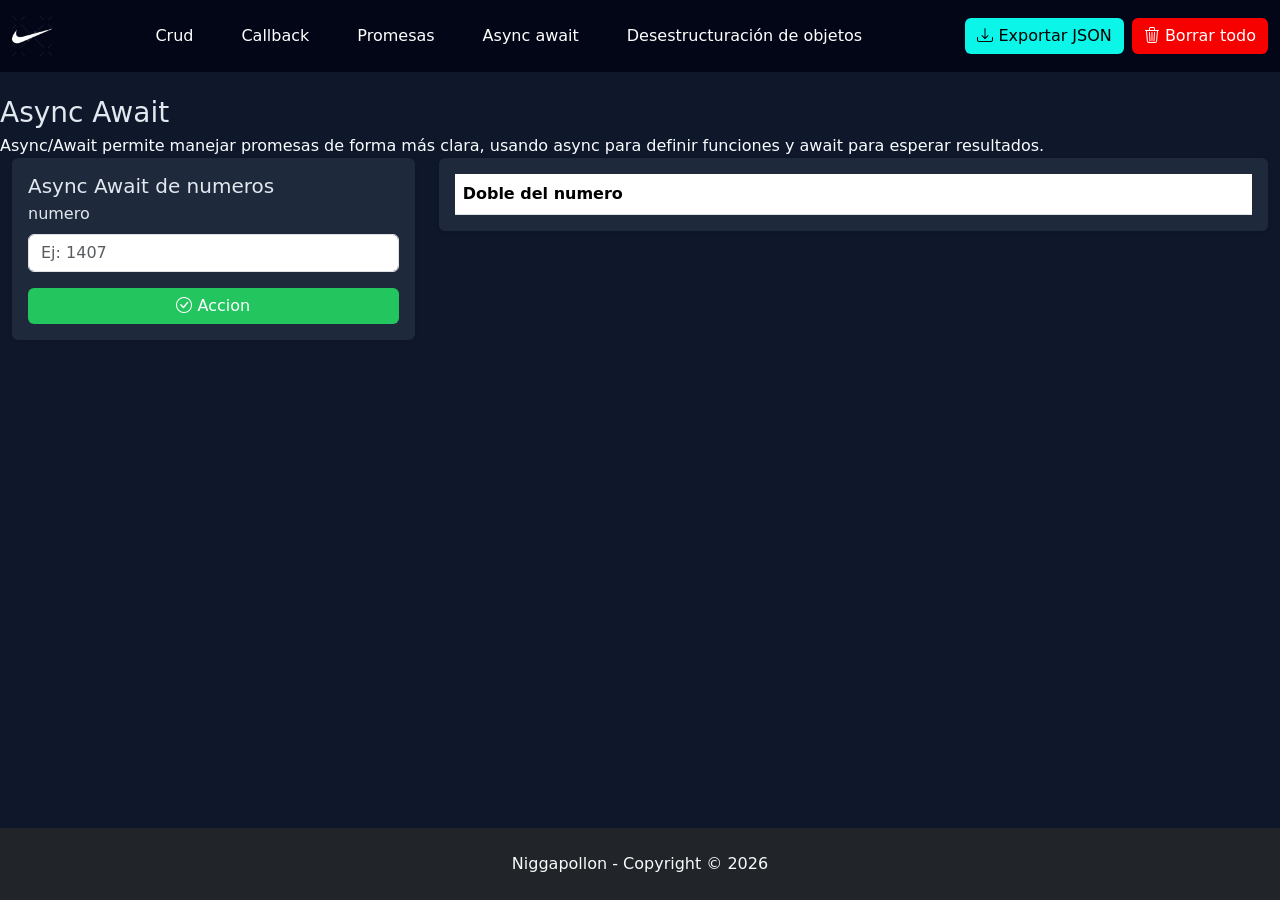
==== src/feature/asyncawait/asyncawait.html @ fc14b40a "Correccion" ====
<!DOCTYPE html>
<html lang="es-CO">

<head>
    <meta charset="UTF-8">
    <meta name="viewport" content="width=device-width, initial-scale=1.0">
    <title>Async Await</title>
    

    <meta name="author" content="CRUD Datos | Feature-Based + Bootstrap 5">
    <meta name="description" content="Aplicativo web Bootstrap">
    <meta name="keywords" content="SENA, sena, Sena">


    <meta name="theme-color" content="#000000">
    <meta name="MobileOptimized" content="width">
    <meta name="HandhledFriendly" content="true">
    <meta name="mobile-web-app-capable" content="yes">
    <meta name="apple-mobile-web-app-status-bar-style" content="black-traslucent">


    <link href="https://cdn.jsdelivr.net/npm/bootstrap@5.3.3/dist/css/bootstrap.min.css" rel="stylesheet"
        integrity="sha384-QWTKZyjpPEjISv5WaRU9OFeRpok6YctnYmDr5pNlyT2bRjXh0JMhjY6hW+ALEwIH" crossorigin="anonymous" />

        <link rel="stylesheet" href="/src/shared/styles/styles.css">

    <link href="https://cdn.jsdelivr.net/npm/bootstrap-icons@1.11.3/font/bootstrap-icons.min.css" rel="stylesheet" />
</head>

<body>

    <header
        class="container-fluid py-3 d-flex flex-column flex-md-row justify-content-between align-items-md-center gap-3 mb-4"
        style="background-color: rgb(52, 51, 51);">
        <img src="../../../public/img/nike.png" alt="Logo Nike" class="img-fluid" style="height: 40px;">

        <div class="d-flex gap-5">
            <a href="../../../index.html" class="text-white text-decoration-none">Crud</a>
            <a href="../callback/callback.html" class="text-white text-decoration-none">Callback</a>
            <a href="../promesas/promesas.html" class="text-white text-decoration-none">Promesas</a>
            <a href="asyncawait.html" class="text-white text-decoration-none">Async await</a>
            <a href="../objectdestructuring/objectdestructuring.html"
                class="text-white text-decoration-none">Desestructuración de objetos</a>
        </div>
        <div class="d-flex gap-2">
            <button class="btn btn-warning" id="btnExportar">
                <i class="bi bi-download"></i> Exportar JSON
            </button>
            <button class="btn btn-danger" id="btnBorrarTodo">
                <i class="bi bi-trash3"></i> Borrar todo
            </button>
        </div>
    </header>

    <div>
        <p class="h3 mb-1">Async Await</p>
        <p class="text-muted mb-0">Async/Await permite manejar promesas de forma más clara, usando async para definir funciones y await para esperar resultados.
        </p>
    </div>


    <main class="container-fluid">
        <div class="row g-4">

            <!-- FORM -->
            <div class="col-12 col-lg-4">
                <div class="card border-0 shadow-sm">
                    <div class="card-body">
                        <h2 class="h5 mb-1">Async Await de numeros</h2>

                        <form id="studentForm" autocomplete="off">
                            <input type="hidden" id="studentId" />

                            <div class="mb-3">
                                <label class="form-label">numero</label>
                                <input class="form-control" id="name" required placeholder="Ej: 1407" />
                            </div>


                            <div class="d-grid gap-2">
                                <!-- IMPORTANTE: type="button" para evitar recarga -->
                                <button class="btn btn-primary" type="button" id="btnAdd" onclick="addData()">
                                    <i class="bi bi-check-circle"></i> Accion
                                </button>

                            </div>
                        </form>
                    </div>
                </div>
            </div>

            <div class="col-12 col-lg-8">
                <div class="card border-0 shadow-sm">
                    <div class="card-body">

                        <div class="table-responsive" id="tableData">
                            <table class="table table-striped table-hover align-middle mb-0">
                                <thead>
                                    <tr>
                                        <th scope="col">Doble del numero</th>
                                    </tr>
                                </thead>
                                <tbody></tbody>
                            </table>
                        </div>
                        <div id="emptyState" class="text-center py-4 d-none"></div>
                    </div>
                </div>
            </div>

        </div>
    </main>


    <footer class="bg-dark">
        <p class="py-4 text-center text-light mb-0">Niggapollon - Copyright © 2026</p>
    </footer>

    <!-- Bootstrap 5 JS Bundle -->
    <script src="https://cdn.jsdelivr.net/npm/bootstrap@5.3.3/dist/js/bootstrap.bundle.min.js"
        integrity="sha384-YvpcrYf0tY3lHB60NNkmXc5s9fDVZLESaAA55NDzOxhy9GkcIdslK1eN7N6jIeHz" crossorigin="anonymous">
        </script>
    <script src="asyncAwait.js"></script>

</body>

</html>
---- src/shared/styles/styles.css ----
:root {
  --bg: #0f172a;
  --card: #1e293b;
  --primary: #22c55e;
  --danger: #f70000;
  --warning: #0bf5e9;
  --text: #e2e8f0;
}

html, body {
  height: 100%;
}

body {
  background-color: var(--bg);
  color: var(--text);
  display: flex;
  flex-direction: column;
}

header {
  background-color: #020617 !important;
}

header a {
  color: var(--text);
  transition: 0.3s;
}

header a:hover {
  color: var(--primary);
}

main {
  flex: 1;
  margin-bottom: 50px;
}

.card {
  background-color: var(--card);
  border: none;
  color: var(--text);
}

.btn-primary {
  background-color: var(--primary);
  border: none;
}

.btn-danger {
  background-color: var(--danger);
  border: none;
}

.btn-warning {
  background-color: var(--warning);
  border: none;
}

.table {
  color: var(--text);
}

.table thead {
  background-color: #020617;
}

footer {
  background-color: #020617;
  color: var(--text);
}


#btnUpdate {
  display: none;
}

.text-muted {
  color: #f9fcff !important;
}
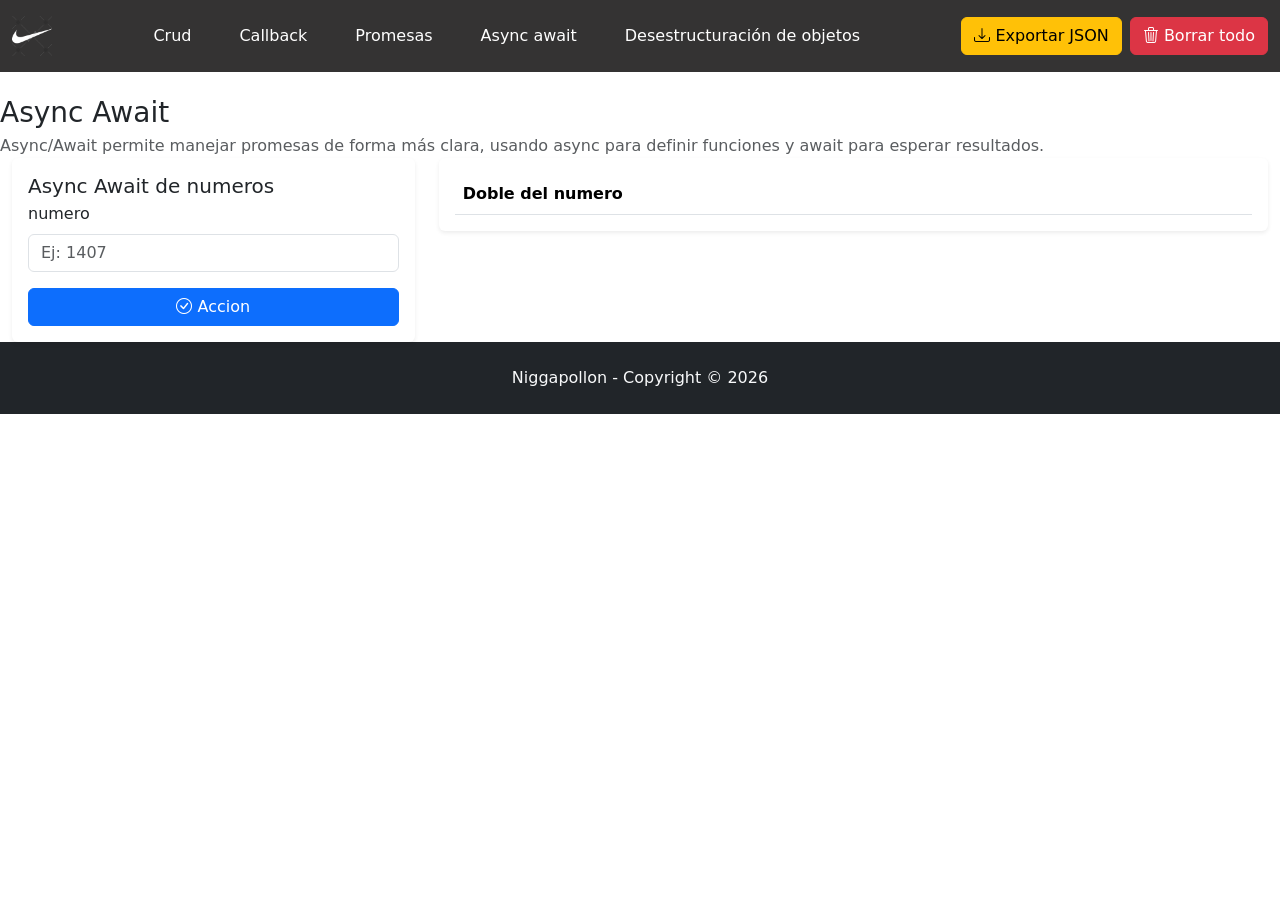
==== commit a761f56e: "Update stylesheet link path in asyncawait.html" ====
--- a/src/feature/asyncawait/asyncawait.html
+++ b/src/feature/asyncawait/asyncawait.html
@@ -5,7 +5,6 @@
     <meta charset="UTF-8">
     <meta name="viewport" content="width=device-width, initial-scale=1.0">
     <title>Async Await</title>
-    
 
     <meta name="author" content="CRUD Datos | Feature-Based + Bootstrap 5">
     <meta name="description" content="Aplicativo web Bootstrap">
@@ -22,7 +21,7 @@
     <link href="https://cdn.jsdelivr.net/npm/bootstrap@5.3.3/dist/css/bootstrap.min.css" rel="stylesheet"
         integrity="sha384-QWTKZyjpPEjISv5WaRU9OFeRpok6YctnYmDr5pNlyT2bRjXh0JMhjY6hW+ALEwIH" crossorigin="anonymous" />
 
-        <link rel="stylesheet" href="/src/shared/styles/styles.css">
+         <link rel="stylesheet" href="src/shared/styles/styles.css">
 
     <link href="https://cdn.jsdelivr.net/npm/bootstrap-icons@1.11.3/font/bootstrap-icons.min.css" rel="stylesheet" />
 </head>
@@ -124,4 +123,4 @@
 
 </body>
 
-</html>+</html>
